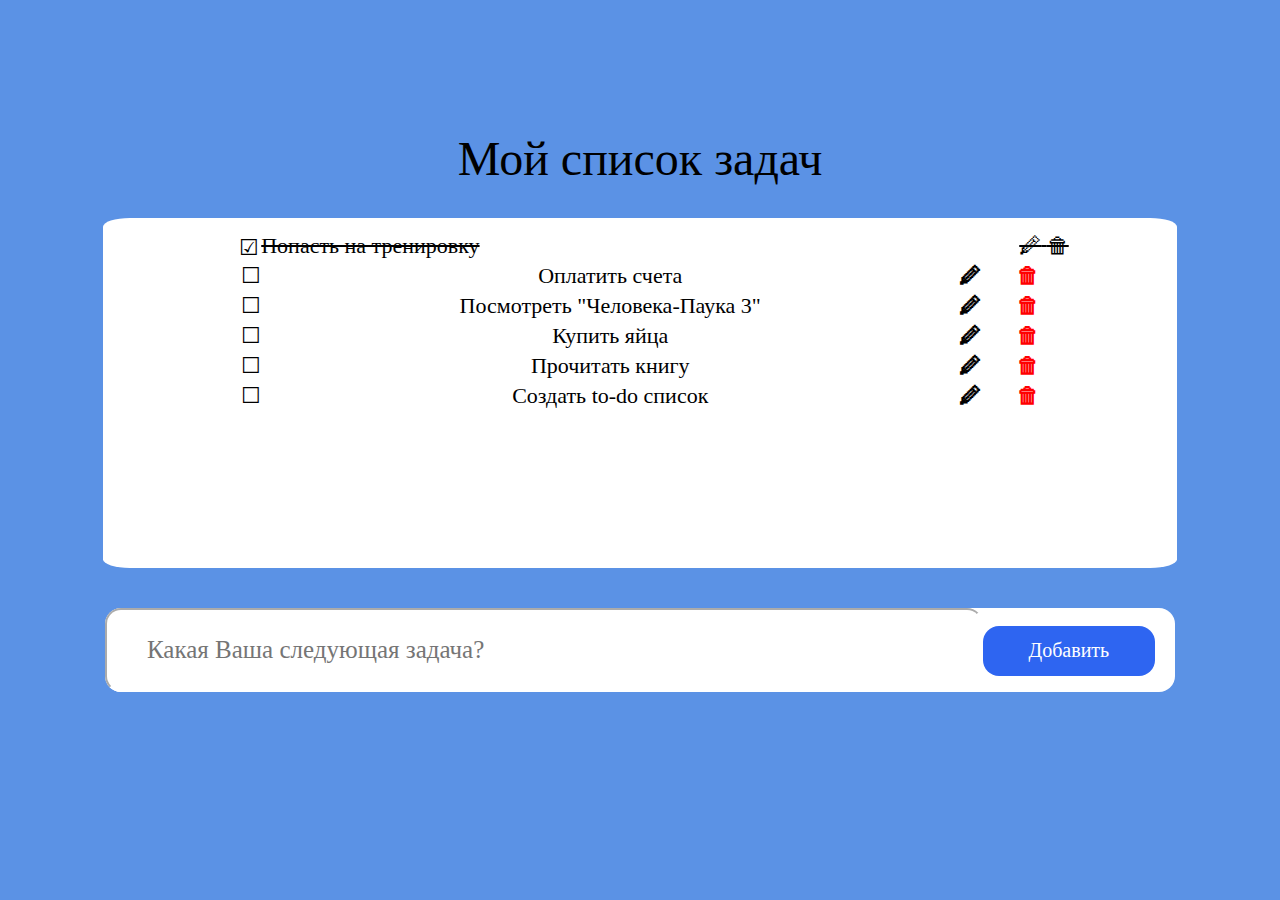
==== index.html @ 80275274 "Add files via upload" ====
<!DOCTYPE html>
<html lang="en">
<head>
    <meta charset="UTF-8">
    <meta http-equiv="X-UA-Compatible" content="IE=edge">
    <meta name="viewport" content="width=device-width, initial-scale=1.0">
    <title>To-Do List</title>
    <link rel="stylesheet" href="css/style.css">
</head>

<body>
    <header>
        <h1>
            Мой список задач 
        </h1>
    </header>
    <div class="container">
           <div class="list">
                <ul id="myUL">
                    <li class="checked">
                            <span class="title">Попасть на тренировку</span>
                         <div class="actions">
                            <span class="action action-edit">&#128393;</span>
                            <span class="action action-delete">&#128465;</span>
                         </div>
                    </li>                 
                    <li contenteditable="true">Оплатить счета   
                        <div class="wrapper_item">
                            <span class="edit">&#128393;</span>
                            <span class="delete">&#128465;</span>
                        </div>
                    </li> 
                    <li contenteditable="true">Посмотреть "Человека-Паука 3"
                        <div class="wrapper_item">
                            <span class="edit">&#128393;</span>
                            <span class="delete">&#128465;</span>
                        </div>
                    </li> 
                    <li contenteditable="true">Купить яйца
                        <div class="wrapper_item">
                            <span class="edit">&#128393;</span>
                            <span class="delete">&#128465;</span>
                        </div>
                    </li> 
                    <li contenteditable="true">Прочитать книгу
                        <div class="wrapper_item">
                            <span class="edit">&#128393;</span>
                            <span class="delete">&#128465;</span>
                        </div>
                    </li> 
                    <li contenteditable="true">Создать to-do список
                        <div class="wrapper_item">
                            <span class="edit">&#128393;</span>
                            <span class="delete">&#128465;</span>
                        </div>
                    </li> 
                </ul>
          </div>       
   </div>
      
    <wrapper>
        <input type="text" id="myInput" placeholder="Какая Ваша следующая задача?">
        <span onclick="newElement()" class="addBtn">Добавить</span>
    </wrapper>

    
    

    <script src="js/script.js"></script>

</body>

</html>
---- css/style.css ----
* {
    box-sizing: border-box;
  }
  
body {
    background-color: #5b92e5;
    padding: 25px 0 25px 0;
}

h1 {
    margin-top: 98px;
    font-family: 'Segoe Script';
    text-align: center;
    font-weight: 400;
    font-size: 48px;
    color: #000000;
}

.container  {
    width: 85%;
    min-height: 350px;
    margin: 0 auto;
    background-color: #ffffff;
    border-radius: 2.5%;
}
   
ul {
    width: 100%;
    display: flex;
    align-items: center;
    justify-content: center;
    flex-direction: column;
}

.action {
        cursor: pointer;
        user-select: none;
 }

ul li {
    width: 80%;
    display: flex;
    align-items: center;
    justify-content: space-between;
    position: relative;
    margin: 10px 10px 0 0;
    padding-top: 15px;
    font-family: 'Roboto';
    font-style: normal;
    font-weight: normal;
    font-size: 22px;
    line-height: 5px; 
    text-align: left;
    color: #000000;
    list-style-type: none; /* Убираем маркеры у списка */
    /* делаем элементы списка невыбираемыми */
    /*-webkit-user-select: none;
    -moz-user-select: none;
    -ms-user-select: none;
    user-select: none;*/
}

   li:before {
    content: "☐ "; /* Добавляем в качестве маркера символ */
    }


    /* При нажатии на кнопку, добавить цвет фона и вычеркнуть текст */
ul li.checked {
    /*background: #888; */
    color: #000000;
    text-decoration: line-through;
    padding-top: 15px;
    padding-left: 20px;
}

/* Добавить "checked" отметить при нажатии на кнопку */
ul li.checked::before {
    content: '☑';
    position: absolute;
    height: 1px;
    width: 11px;
    left: 3px;
    transform: translate(-50%, -50%);
}

/*Разрешает редактировать текст в блоке как угодно*/
ul li.contenteditable {
    border: solid; 
    border-width: 1px;
}

  /* Стиль кнопки "Изменить" */
.edit {
    display: inline;
    color: black;
    font-weight: bold;
    /* background-image: url(../img/pencil.png); */
    text-decoration: none;
    margin-right: 30px;
    margin-bottom: 5px;
}

  /* Стиль кнопки "Удалить" */
.delete {
    display: inline;
    color: red;
    font-weight: bold;
    margin-right: 30px;
    /* background-image: url(../img/trash.png); */
    
}

/* img {
    width: 17px;
    height: 17px;
    margin-right: 20px;
} */

wrapper {
    display: flex;
    flex-direction: row;
    justify-content: space-between;
    width: 1070px;
    height: 84px;
    margin: 0 auto;
    margin-top: 40px;
    background: #ffffff;
    border-radius: 16px;
}

Input {
    width: 100%;
    height: 80px;
    padding: 40px;
    font-family: 'Roboto';
    font-weight: 400;
    font-size: 25px;
    color: rgb(58, 57, 57);
    border-radius: 16px;
    border-color: #ffffff;
}

.addBtn {
    display: inline;
    margin: 18px 20px 20px 0;
    padding-top: 13px;
    width: 20%;
    height: 50px;
    background: #2E65F1;
    border-radius: 16px;
    font-family: 'Roboto';
    text-align: center;
    font-style: normal;
    font-weight: 400;
    font-size: 20px;
    color: #ffffff;
}
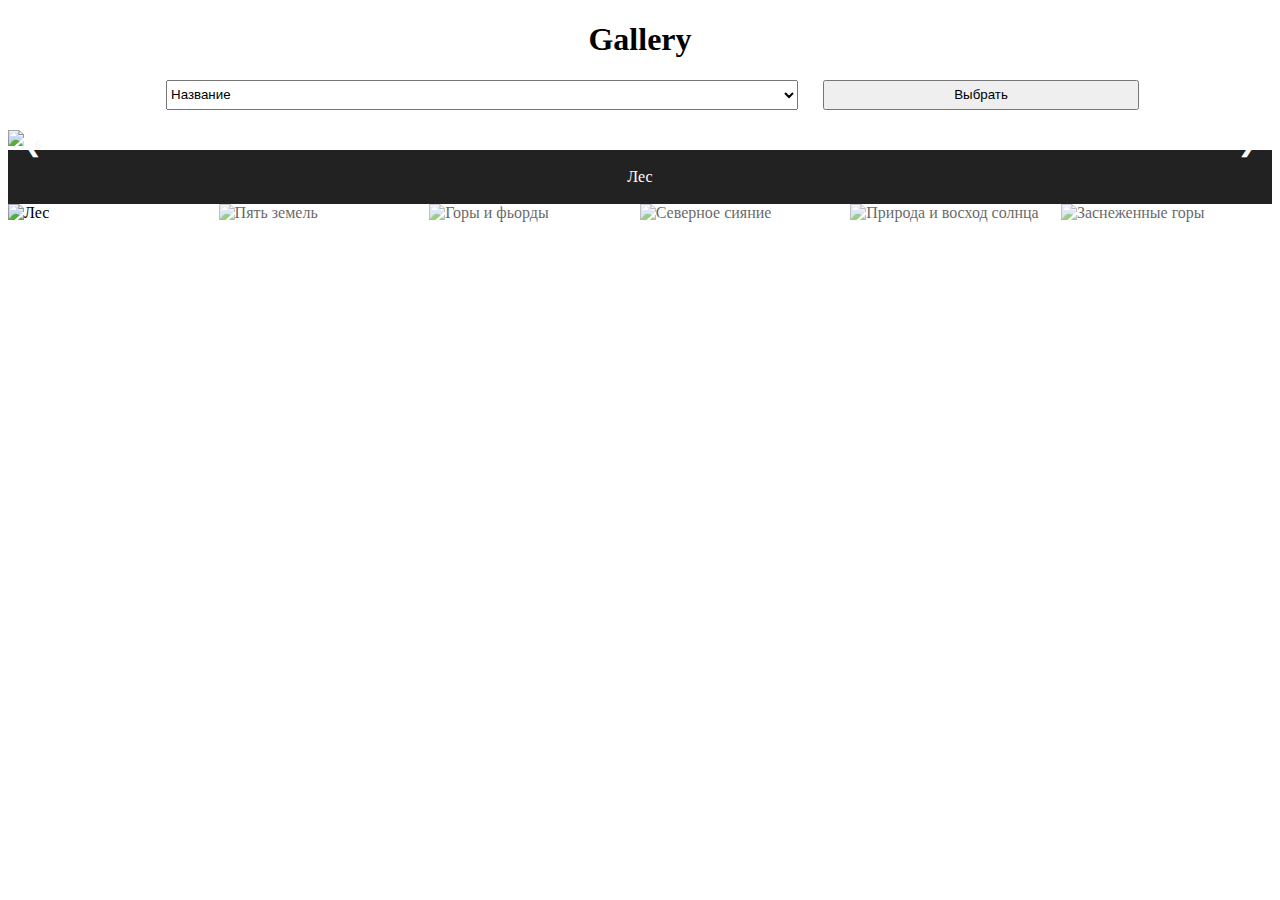
==== commit 4b3e277e: "Add files via upload" ====
--- a/index.html
+++ b/index.html
@@ -4,70 +4,104 @@
     <meta charset="UTF-8">
     <meta http-equiv="X-UA-Compatible" content="IE=edge">
     <meta name="viewport" content="width=device-width, initial-scale=1.0">
-    <title>To-Do List</title>
+    <title>Галерея</title>
+    <link rel="stylesheet" href="css/slick.css">
     <link rel="stylesheet" href="css/style.css">
 </head>
 
 <body>
     <header>
         <h1>
-            Мой список задач 
+            Gallery 
         </h1>
     </header>
-    <div class="container">
-           <div class="list">
-                <ul id="myUL">
-                    <li class="checked">
-                            <span class="title">Попасть на тренировку</span>
-                         <div class="actions">
-                            <span class="action action-edit">&#128393;</span>
-                            <span class="action action-delete">&#128465;</span>
-                         </div>
-                    </li>                 
-                    <li contenteditable="true">Оплатить счета   
-                        <div class="wrapper_item">
-                            <span class="edit">&#128393;</span>
-                            <span class="delete">&#128465;</span>
-                        </div>
-                    </li> 
-                    <li contenteditable="true">Посмотреть "Человека-Паука 3"
-                        <div class="wrapper_item">
-                            <span class="edit">&#128393;</span>
-                            <span class="delete">&#128465;</span>
-                        </div>
-                    </li> 
-                    <li contenteditable="true">Купить яйца
-                        <div class="wrapper_item">
-                            <span class="edit">&#128393;</span>
-                            <span class="delete">&#128465;</span>
-                        </div>
-                    </li> 
-                    <li contenteditable="true">Прочитать книгу
-                        <div class="wrapper_item">
-                            <span class="edit">&#128393;</span>
-                            <span class="delete">&#128465;</span>
-                        </div>
-                    </li> 
-                    <li contenteditable="true">Создать to-do список
-                        <div class="wrapper_item">
-                            <span class="edit">&#128393;</span>
-                            <span class="delete">&#128465;</span>
-                        </div>
-                    </li> 
-                </ul>
-          </div>       
-   </div>
-      
-    <wrapper>
-        <input type="text" id="myInput" placeholder="Какая Ваша следующая задача?">
-        <span onclick="newElement()" class="addBtn">Добавить</span>
-    </wrapper>
+    <main>
+      <nav>
+         <select class='sorting' name="select" size="1">
+             <option disabled>Сортировать по</option>
+             <option value="name">Название</option>
+             <option value="date">Дата добавления</option>
+         </select>
+            <button type="submit" onClick='' value="Отправить">Выбрать</button>
+      </nav>
+          <!-- <section class="carousel">
+            <div class="carousel_inner">
+              <div>your content</div>
+              <div>your content</div>
+              <div>your content</div>
+            </div>
+          </section> -->
+            <!-- Контейнер для галереи изображений -->
+            <section class="container">
 
+              <!-- Полноразмерные изображения с числовым текстом -->
+              <div class="mySlides">
+                <div class="numbertext">1 / 6</div>
+                  <img src="https://schoolsw3.com/howto/img_woods_wide.jpg" style="width:100%">
+              </div>
+
+              <div class="mySlides">
+                <div class="numbertext">2 / 6</div>
+                  <img src="https://schoolsw3.com/howto/img_5terre_wide.jpg" style="width:100%">
+              </div>
+
+              <div class="mySlides">
+                <div class="numbertext">3 / 6</div>
+                  <img src="https://schoolsw3.com/howto/img_mountains_wide.jpg" style="width:100%">
+              </div>
+
+              <div class="mySlides">
+                <div class="numbertext">4 / 6</div>
+                  <img src="https://schoolsw3.com/howto/img_lights_wide.jpg" style="width:100%">
+              </div>
+
+              <div class="mySlides">
+                <div class="numbertext">5 / 6</div>
+                  <img src="https://schoolsw3.com/howto/img_nature_wide.jpg" style="width:100%">
+              </div>
+
+              <div class="mySlides">
+                <div class="numbertext">6 / 6</div>
+                  <img src="https://schoolsw3.com/howto/img_snow_wide.jpg" style="width:100%">
+              </div>
+
+              <!-- Вперед и назад кнопки -->
+              <a class="prev" onclick="plusSlides(-1)">&#10094;</a>
+              <a class="next" onclick="plusSlides(1)">&#10095;</a>
+
+              <!-- Текст изображения -->
+              <div class="caption-container">
+                <p id="caption"></p>
+              </div>
+
+              <!-- Миниатюры -->
+              <div class="row">
+                <div class="column">
+                  <img class="demo cursor" src="https://schoolsw3.com/howto/img_woods_wide.jpg" style="width:100%" onclick="currentSlide(1)" alt="Лес">
+                </div>
+                <div class="column">
+                  <img class="demo cursor" src="https://schoolsw3.com/howto/img_5terre_wide.jpg" style="width:100%" onclick="currentSlide(2)" alt="Пять земель">
+                </div>
+                <div class="column">
+                  <img class="demo cursor" src="https://schoolsw3.com/howto/img_mountains_wide.jpg" style="width:100%" onclick="currentSlide(3)" alt="Горы и фьорды">
+                </div>
+                <div class="column">
+                  <img class="demo cursor" src="https://schoolsw3.com/howto/img_lights_wide.jpg" style="width:100%" onclick="currentSlide(4)" alt="Северное сияние">
+                </div>
+                <div class="column">
+                  <img class="demo cursor" src="https://schoolsw3.com/howto/img_nature_wide.jpg" style="width:100%" onclick="currentSlide(5)" alt="Природа и восход солнца">
+                </div>
+                <div class="column">
+                  <img class="demo cursor" src="https://schoolsw3.com/howto/img_snow_wide.jpg" style="width:100%" onclick="currentSlide(6)" alt="Заснеженные горы">
+                </div>
+              </div>
+            </section>  
+      </main>
     
-    
-
-    <script src="js/script.js"></script>
-
+      <!-- <script type="text/javascript" src="//code.jquery.com/jquery-1.11.0.min.js"></script>
+      <script type="text/javascript" src="//code.jquery.com/jquery-migrate-1.2.1.min.js"></script>
+      <script src="js/slick.min.js"></script> -->
+      <script src="js/script.js"></script>
 </body>
 
 </html>--- a/css/style.css
+++ b/css/style.css
@@ -1,158 +1,120 @@
 * {
-    box-sizing: border-box;
-  }
-  
-body {
-    background-color: #5b92e5;
-    padding: 25px 0 25px 0;
+  box-sizing: border-box;
+}
+h1 {
+  color: black;
+  text-align: center;
+  font: normal 'Verdana', sans-serif;
 }
 
-h1 {
-    margin-top: 98px;
-    font-family: 'Segoe Script';
-    text-align: center;
-    font-weight: 400;
-    font-size: 48px;
-    color: #000000;
+nav {
+  display: flex;
+  justify-content: center;
 }
 
-.container  {
-    width: 85%;
-    min-height: 350px;
-    margin: 0 auto;
-    background-color: #ffffff;
-    border-radius: 2.5%;
-}
-   
-ul {
-    width: 100%;
-    display: flex;
-    align-items: center;
-    justify-content: center;
-    flex-direction: column;
+select {
+  width: 50%;
+  height: 30px;
+  margin: 0 25px 0 25px;
+  color: ffffff;
+  cursor: pointer;
+  margin-bottom: 20px;
 }
 
-.action {
-        cursor: pointer;
-        user-select: none;
- }
-
-ul li {
-    width: 80%;
-    display: flex;
-    align-items: center;
-    justify-content: space-between;
-    position: relative;
-    margin: 10px 10px 0 0;
-    padding-top: 15px;
-    font-family: 'Roboto';
-    font-style: normal;
-    font-weight: normal;
-    font-size: 22px;
-    line-height: 5px; 
-    text-align: left;
-    color: #000000;
-    list-style-type: none; /* Убираем маркеры у списка */
-    /* делаем элементы списка невыбираемыми */
-    /*-webkit-user-select: none;
-    -moz-user-select: none;
-    -ms-user-select: none;
-    user-select: none;*/
+nav button {
+  width: 25%;
+  height: 30px;
+  cursor: pointer;
 }
 
-   li:before {
-    content: "☐ "; /* Добавляем в качестве маркера символ */
-    }
-
-
-    /* При нажатии на кнопку, добавить цвет фона и вычеркнуть текст */
-ul li.checked {
-    /*background: #888; */
-    color: #000000;
-    text-decoration: line-through;
-    padding-top: 15px;
-    padding-left: 20px;
+nav button:hover {
+  background-color: rgba(19, 56, 190, 0.8);
+  color: #ffffff;
 }
 
-/* Добавить "checked" отметить при нажатии на кнопку */
-ul li.checked::before {
-    content: '☑';
-    position: absolute;
-    height: 1px;
-    width: 11px;
-    left: 3px;
-    transform: translate(-50%, -50%);
+/* .carousel {
+  padding: 81px 0;
+} */
+
+/* Расположите контейнер изображения (необходимо расположить стрелки влево и вправо) */
+.container {
+  position: relative;
 }
 
-/*Разрешает редактировать текст в блоке как угодно*/
-ul li.contenteditable {
-    border: solid; 
-    border-width: 1px;
+/* Скрыть изображения по умолчанию */
+.mySlides {
+  display: none;
 }
 
-  /* Стиль кнопки "Изменить" */
-.edit {
-    display: inline;
-    color: black;
-    font-weight: bold;
-    /* background-image: url(../img/pencil.png); */
-    text-decoration: none;
-    margin-right: 30px;
-    margin-bottom: 5px;
+/* Добавить указатель при наведении на миниатюры изображений */
+.cursor {
+  cursor: pointer;
 }
 
-  /* Стиль кнопки "Удалить" */
-.delete {
-    display: inline;
-    color: red;
-    font-weight: bold;
-    margin-right: 30px;
-    /* background-image: url(../img/trash.png); */
-    
+/* Вперед и предыдущие кнопки */
+.prev,
+.next {
+  cursor: pointer;
+  position: absolute;
+  top: 40%;
+  width: auto;
+  padding: 16px;
+  margin-top: -50px;
+  color: white;
+  font-weight: bold;
+  font-size: 20px;
+  border-radius: 0 3px 3px 0;
+  user-select: none;
+  -webkit-user-select: none;
 }
 
-/* img {
-    width: 17px;
-    height: 17px;
-    margin-right: 20px;
-} */
-
-wrapper {
-    display: flex;
-    flex-direction: row;
-    justify-content: space-between;
-    width: 1070px;
-    height: 84px;
-    margin: 0 auto;
-    margin-top: 40px;
-    background: #ffffff;
-    border-radius: 16px;
+/* Позиция "next кнопка" на право */
+.next {
+  right: 0;
+  border-radius: 3px 0 0 3px;
 }
 
-Input {
-    width: 100%;
-    height: 80px;
-    padding: 40px;
-    font-family: 'Roboto';
-    font-weight: 400;
-    font-size: 25px;
-    color: rgb(58, 57, 57);
-    border-radius: 16px;
-    border-color: #ffffff;
+/* При наведении курсора добавьте черный цвет фона с небольшим количеством прозрачного */
+.prev:hover,
+.next:hover {
+  background-color: rgba(0, 0, 0, 0.8);
 }
 
-.addBtn {
-    display: inline;
-    margin: 18px 20px 20px 0;
-    padding-top: 13px;
-    width: 20%;
-    height: 50px;
-    background: #2E65F1;
-    border-radius: 16px;
-    font-family: 'Roboto';
-    text-align: center;
-    font-style: normal;
-    font-weight: 400;
-    font-size: 20px;
-    color: #ffffff;
+/* Номера текст (1/3 и т.д.) */
+.numbertext {
+  color: #f2f2f2;
+  font-size: 12px;
+  padding: 8px 12px;
+  position: absolute;
+  top: 0;
+}
+
+/* Контейнер для текста изображения */
+.caption-container {
+  text-align: center;
+  background-color: #222;
+  padding: 2px 16px;
+  color: white;
+}
+
+.row:after {
+  content: "";
+  display: table;
+  clear: both;
+}
+
+/* Шесть колонн бок о бок */
+.column {
+  float: left;
+  width: 16.66%;
+}
+
+/* Добавить эффект прозрачности для миниатюрных изображений */
+.demo {
+  opacity: 0.6;
+}
+
+.active,
+.demo:hover {
+  opacity: 1;
 }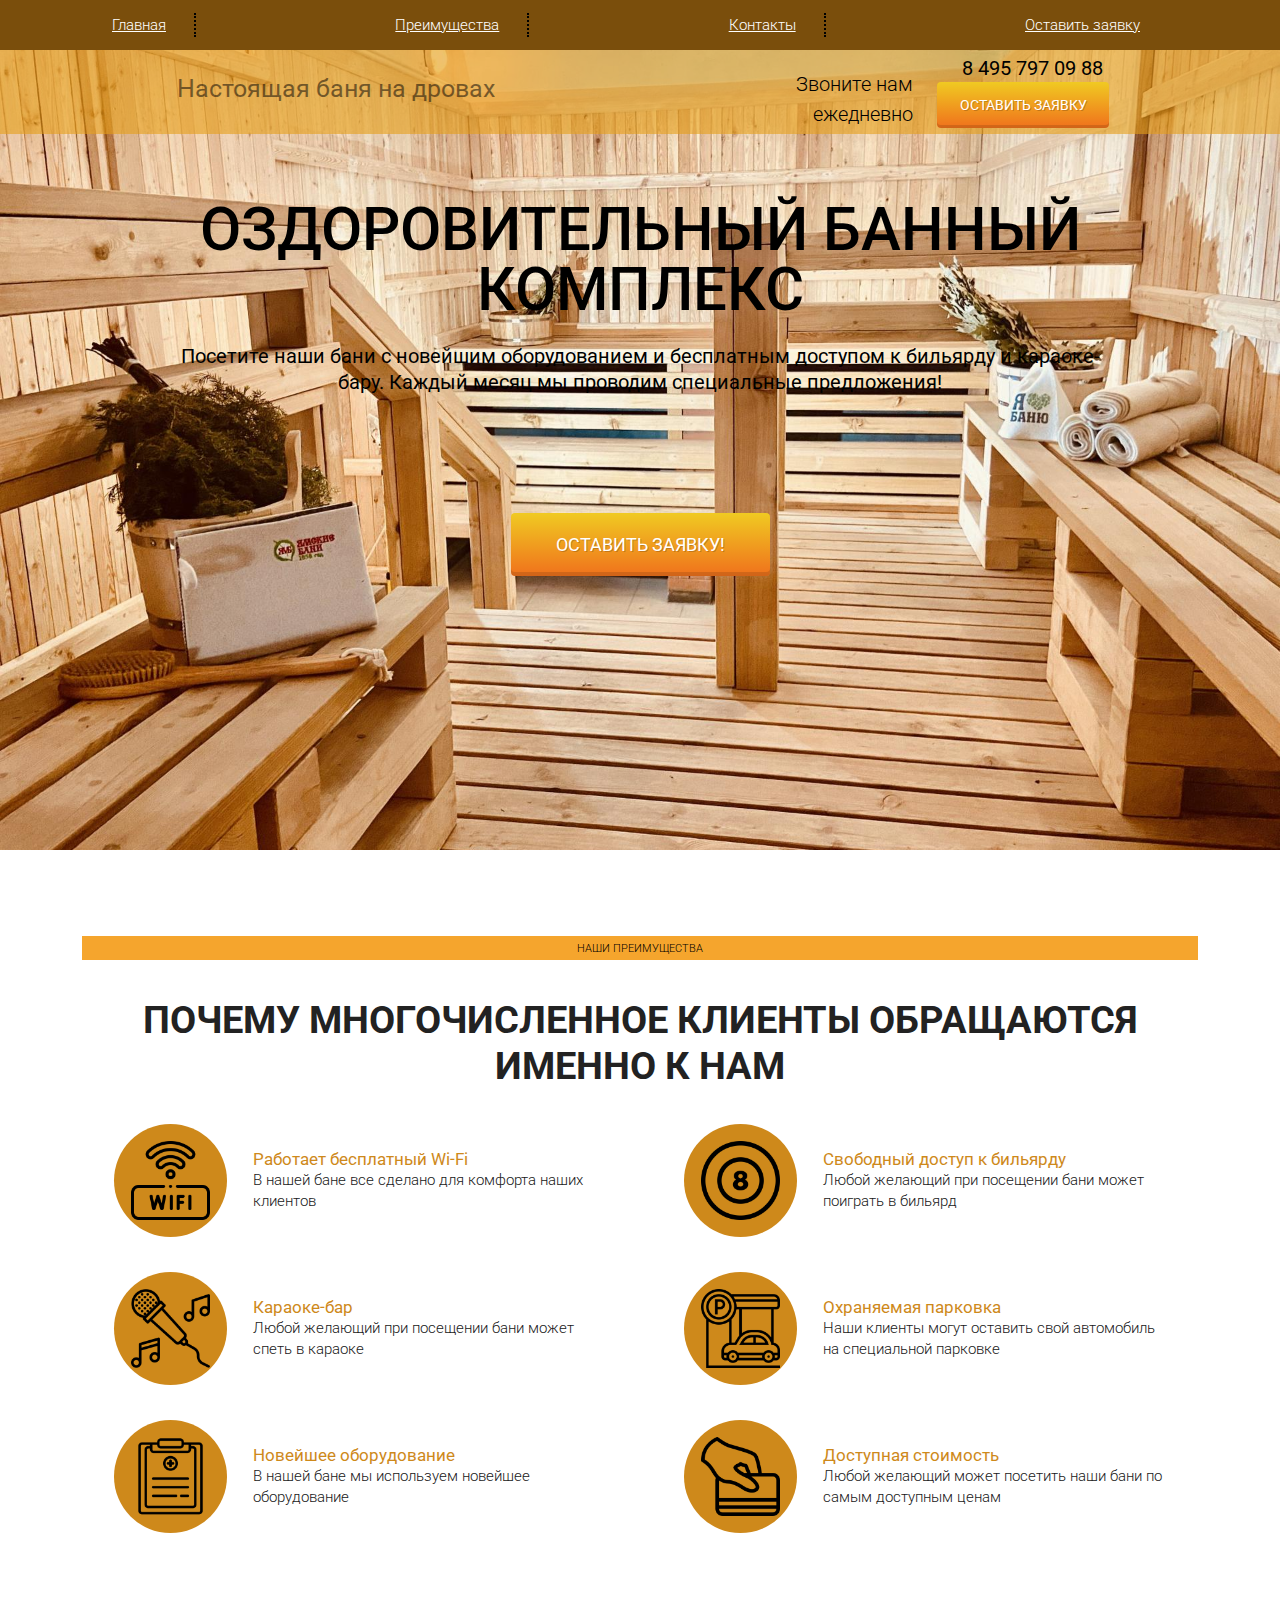
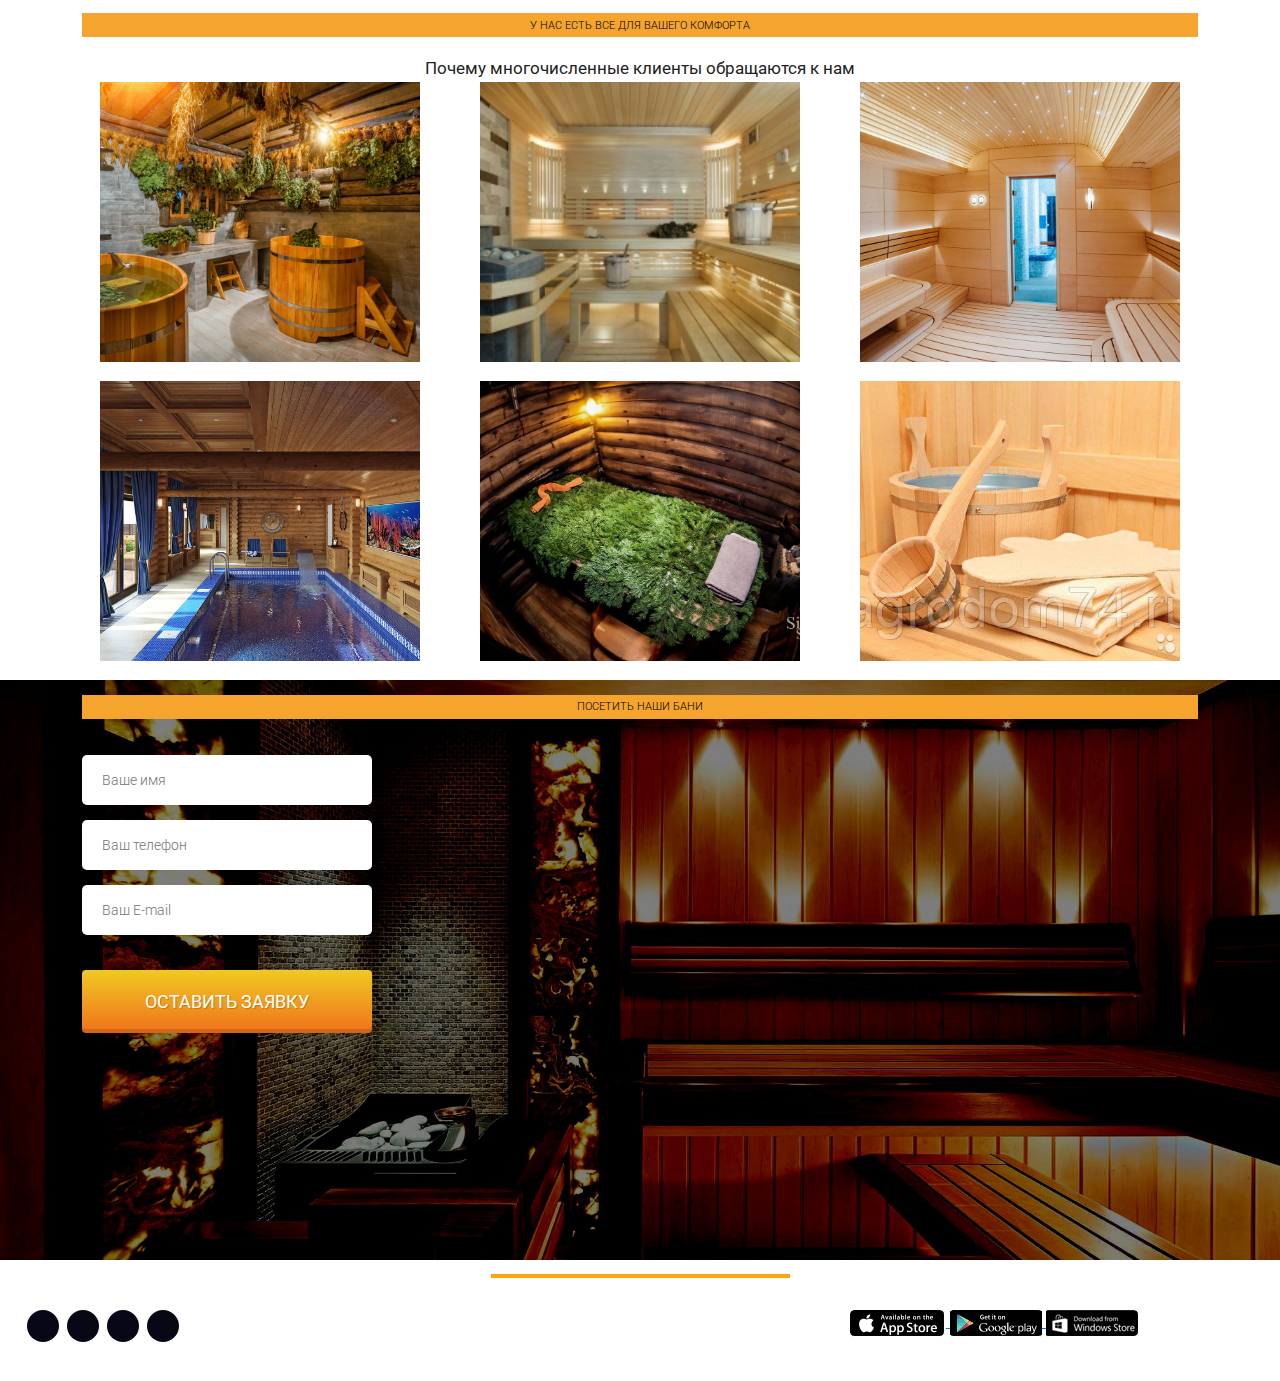
==== commit be25e6e4: "Add files via upload" ====
--- a/index.html
+++ b/index.html
@@ -4,104 +4,293 @@
     <meta charset="UTF-8">
     <meta http-equiv="X-UA-Compatible" content="IE=edge">
     <meta name="viewport" content="width=device-width, initial-scale=1.0">
-    <title>Галерея</title>
-    <link rel="stylesheet" href="css/slick.css">
-    <link rel="stylesheet" href="css/style.css">
+    <title>Uber</title>
+    <link rel="icon" href="img/favicon.ico" type="image/x-icon">
+    <link href="https://fonts.googleapis.com/css2?family=Roboto:wght@300;500;900&display=swap" rel="stylesheet">
+    <link rel="stylesheet" href="css/bootstrap-reboot.css">
+    <link rel="stylesheet" href="css/bootstrap-grid.min.css">
+    <link rel="stylesheet" href="https://use.fontawesome.com/releases/v5.8.2/css/all.css" integrity="sha384-oS3vJWv+0UjzBfQzYUhtDYW+Pj2yciDJxpsK1OYPAYjqT085Qq/1cq5FLXAZQ7Ay" crossorigin="anonymous">
+    <link rel="stylesheet" href="css/fonts.css">
+    <link rel="stylesheet" href="css/style.min.css">
 </head>
-
 <body>
-    <header>
-        <h1>
-            Gallery 
-        </h1>
-    </header>
-    <main>
-      <nav>
-         <select class='sorting' name="select" size="1">
-             <option disabled>Сортировать по</option>
-             <option value="name">Название</option>
-             <option value="date">Дата добавления</option>
-         </select>
-            <button type="submit" onClick='' value="Отправить">Выбрать</button>
-      </nav>
-          <!-- <section class="carousel">
-            <div class="carousel_inner">
-              <div>your content</div>
-              <div>your content</div>
-              <div>your content</div>
-            </div>
-          </section> -->
-            <!-- Контейнер для галереи изображений -->
-            <section class="container">
-
-              <!-- Полноразмерные изображения с числовым текстом -->
-              <div class="mySlides">
-                <div class="numbertext">1 / 6</div>
-                  <img src="https://schoolsw3.com/howto/img_woods_wide.jpg" style="width:100%">
-              </div>
-
-              <div class="mySlides">
-                <div class="numbertext">2 / 6</div>
-                  <img src="https://schoolsw3.com/howto/img_5terre_wide.jpg" style="width:100%">
-              </div>
-
-              <div class="mySlides">
-                <div class="numbertext">3 / 6</div>
-                  <img src="https://schoolsw3.com/howto/img_mountains_wide.jpg" style="width:100%">
-              </div>
-
-              <div class="mySlides">
-                <div class="numbertext">4 / 6</div>
-                  <img src="https://schoolsw3.com/howto/img_lights_wide.jpg" style="width:100%">
-              </div>
-
-              <div class="mySlides">
-                <div class="numbertext">5 / 6</div>
-                  <img src="https://schoolsw3.com/howto/img_nature_wide.jpg" style="width:100%">
-              </div>
-
-              <div class="mySlides">
-                <div class="numbertext">6 / 6</div>
-                  <img src="https://schoolsw3.com/howto/img_snow_wide.jpg" style="width:100%">
-              </div>
-
-              <!-- Вперед и назад кнопки -->
-              <a class="prev" onclick="plusSlides(-1)">&#10094;</a>
-              <a class="next" onclick="plusSlides(1)">&#10095;</a>
-
-              <!-- Текст изображения -->
-              <div class="caption-container">
-                <p id="caption"></p>
-              </div>
-
-              <!-- Миниатюры -->
-              <div class="row">
-                <div class="column">
-                  <img class="demo cursor" src="https://schoolsw3.com/howto/img_woods_wide.jpg" style="width:100%" onclick="currentSlide(1)" alt="Лес">
-                </div>
-                <div class="column">
-                  <img class="demo cursor" src="https://schoolsw3.com/howto/img_5terre_wide.jpg" style="width:100%" onclick="currentSlide(2)" alt="Пять земель">
-                </div>
-                <div class="column">
-                  <img class="demo cursor" src="https://schoolsw3.com/howto/img_mountains_wide.jpg" style="width:100%" onclick="currentSlide(3)" alt="Горы и фьорды">
-                </div>
-                <div class="column">
-                  <img class="demo cursor" src="https://schoolsw3.com/howto/img_lights_wide.jpg" style="width:100%" onclick="currentSlide(4)" alt="Северное сияние">
-                </div>
-                <div class="column">
-                  <img class="demo cursor" src="https://schoolsw3.com/howto/img_nature_wide.jpg" style="width:100%" onclick="currentSlide(5)" alt="Природа и восход солнца">
-                </div>
-                <div class="column">
-                  <img class="demo cursor" src="https://schoolsw3.com/howto/img_snow_wide.jpg" style="width:100%" onclick="currentSlide(6)" alt="Заснеженные горы">
-                </div>
-              </div>
-            </section>  
-      </main>
-    
-      <!-- <script type="text/javascript" src="//code.jquery.com/jquery-1.11.0.min.js"></script>
-      <script type="text/javascript" src="//code.jquery.com/jquery-migrate-1.2.1.min.js"></script>
-      <script src="js/slick.min.js"></script> -->
-      <script src="js/script.js"></script>
+   <header>
+        <nav>
+            <div class="container">
+                <ul class="menu">
+                    <li class="menu_item"><a href="#promo" class="menu_link">Главная</a></li>
+                    <li class="menu_item"><a href="#reasons" class="menu_link">Преимущества</a></li>
+                    <li class="menu_item"><a href="#contacts" class="menu_link">Контакты</a></li>
+                    <li class="menu_item"><a href="#form" class="menu_link">Оставить заявку</a></li>
+                </ul>
+            </div>
+            <div class="hamburger">
+                <span></span>
+                <span></span>
+                <span></span>
+            </div>
+        </nav>
+        <div class="subheader">
+            <div class="container">
+                <div class="row">
+                    <div class="col-6 col-md-4 offset-md-1">
+                        <!-- offset-md-1 - колонка с отступом в 1 колонку -->
+                        <!-- <a href="#" class="subheader_logo"><img src="logo/logo.png" alt=""></a> -->
+                        <div class="subheader_official">Настоящая баня на дровах</div>
+                    </div>
+
+                    <div class="xs-hidden col-md-3 offset-md-1 col-xl-2 offset-xl-2">
+                        <div class="subheader_call">Звоните нам ежедневно</div>
+                        <a href="tel:+74957970988" class="xs-visible subheader_phone">8 495 797 09 88</a>
+                    </div>
+
+                    <div class="col-6 col-md-3 col-lg-2">
+                        <a href="tel:+74957970988" class="subheader_phone">8 495 797 09 88</a>
+                        <button data-modal="consultation" class="subheader_btn">оставить заявку</button>
+                    </div>
+                </div>
+            </div>
+        </div>
+   </header> 
+
+<section class="promo" id='promo'>
+    <div class="container">
+        <div class="row">
+        <!-- <div class="row"> нужно уместить все в 10 колонок -->
+            <div class="col-md-12 offset-md-0 col-lg-10 offset-lg-1">
+                <h1 class="promo_header">Оздоровительный банный комплекс</h1>
+                <!-- <h2 class="promo_subheader">Только у нас вы поймете истинный смысл слов "заново родиться"</h2>     -->
+                <div class="promo_descr">Посетите наши бани с новейшим оборудованием и бесплатным доступом к бильярду и караоке-бару. Каждый месяц мы проводим специальные предложения!
+                </div>
+                <button data-modal="consultation" class="promo_btn">ОСТАВИТЬ ЗАЯВКУ!</button>
+            </div>
+        </div>
+    </div>
+</section>
+
+<section class="reasons" id='reasons'>
+    <div class="container">
+        <div class="label"> Наши преимущества</div>
+        <h2 class="title">Почему многочисленное клиенты обращаются именно к нам</h2>
+        <div class="row">
+            <div class="col-md-6">
+                <div class="reasons_block">
+                    <div class="reasons_round">
+                        <img src="icons/wifi.png" width="70%" alt="reason">
+                    </div>
+                    <div class="reasons_descr">
+                        <div class="reasons_subtitle">Работает бесплатный Wi-Fi</div>
+                        <div class="reasons_text">
+                            В нашей бане все сделано для комфорта наших клиентов
+                        </div>
+                    </div>
+                </div>
+            </div>
+            <div class="col-md-6">
+                <div class="reasons_block">
+                    <div class="reasons_round">
+                        <img src="icons/billiard.png" width="70%" alt="reason">
+                    </div>
+                    <div class="reasons_descr">
+                        <div class="reasons_subtitle">Свободный доступ к бильярду</div>
+                        <div class="reasons_text">
+                            Любой желающий при посещении бани может поиграть в бильярд
+                        </div>
+                    </div>
+                </div>
+            </div>
+            <div class="col-md-6">
+                <div class="reasons_block">
+                    <div class="reasons_round">
+                        <img src="icons/karaoke.png" width="70%" alt="reason">
+                    </div>
+                    <div class="reasons_descr">
+                        <div class="reasons_subtitle">Караоке-бар</div>
+                        <div class="reasons_text">
+                            Любой желающий при посещении бани может спеть в караоке
+                        </div>
+                    </div>
+                </div>
+            </div>
+            <div class="col-md-6">
+                <div class="reasons_block">
+                    <div class="reasons_round">
+                        <img src="icons/carpark.png" width="70%" alt="reason">
+                    </div>
+                    <div class="reasons_descr">
+                        <div class="reasons_subtitle">Охраняемая парковка</div>
+                        <div class="reasons_text">
+                            Наши клиенты могут оставить свой автомобиль на специальной парковке
+                        </div>
+                    </div>
+                </div>
+            </div>
+            <div class="col-md-6">
+                <div class="reasons_block">
+                    <div class="reasons_round">
+                        <img src="icons/equipment.png" width="70%" alt="reason">
+                    </div>
+                    <div class="reasons_descr">
+                        <div class="reasons_subtitle">Новейшее оборудование</div>
+                        <div class="reasons_text">
+                            В нашей бане мы используем новейшее оборудование
+                        </div>
+                    </div>
+                </div>
+            </div>
+            <div class="col-md-6">
+                <div class="reasons_block">
+                    <div class="reasons_round">
+                        <img src="icons/payment.png" width="70%" alt="reason">
+                    </div>
+                    <div class="reasons_descr">
+                        <div class="reasons_subtitle">Доступная стоимость</div>
+                        <div class="reasons_text">
+                            Любой желающий может посетить наши бани по самым доступным ценам 
+                        </div>
+                    </div>
+                </div>
+            </div>
+           
+        </div>
+    </div>
+</section>
+
+<section class="slaider">
+    <div class="container">
+        <div class="label">У нас есть все для вашего комфорта</div>
+        <!-- <div class="title">мобильное приложение убер</div> -->
+        <div class="subtitle">Почему многочисленные клиенты обращаются к нам</div>
+       
+        <div class="row">
+            <div class="col-md-4">
+                <div class="slaider_item slaider_item_1">
+                    <div class="slaider_item_subtitle">
+                        <!-- <img src="img/reasons_1.png" width="75%" height="75%" alt="reason"> -->
+                    </div>
+                </div>
+            </div>
+            <div class="col-md-4">
+                <div class="slaider_item slaider_item_2">
+                    <div class="slaider_item_subtitle">
+                        <!-- <img src="img/reasons_2.png" width="75%" height="75%" alt="reason"> -->
+                    </div>
+                </div>
+            </div>
+            <div class="col-md-4">
+                <div class="slaider_item slaider_item_3">
+                    <div class="slaider_item_subtitle">
+                        <!-- <img src="img/reasons_3.png" width="75%" height="75%" alt="reason"> -->
+                    </div>
+                </div>
+            </div>
+            <div class="col-md-4">
+                <div class="slaider_item slaider_item_4">
+                    <div class="slaider_item_subtitle">
+                        <!-- <img src="img/reasons_4.png" width="75%" height="75%" alt="reason"> -->
+                    </div>
+
+                </div>
+            </div>
+            <div class="col-md-4">
+                <div class="slaider_item slaider_item_5">
+                    <div class="slaider_item_subtitle">
+                        <!-- <img src="img/reasons_5.png" width="75%" height="75%" alt="reason"> -->
+                    </div>
+
+                </div>
+            </div>
+            <div class="col-md-4">
+                <div class="slaider_item slaider_item_6">
+                    <div class="slaider_item_subtitle">
+                        <!-- <img src="img/reasons_6.png" width="75%" height="75%" alt="reason"> -->
+                    </div>
+
+                </div>
+            </div>
+        </div>
+    </div>
+</section>
+
+
+<section class="consultation" id='form'>
+    <div class="container">
+        <h2 class="label">Посетить наши бани</h2>
+            <!-- <h2 class="label label_white">Оставьте заявку</h2> -->
+            <!-- <div class="form"></div> -->
+                <form class="feed-form" action="#">
+                    <input name="name" required placeholder="Ваше имя" type="text">
+                    <input name="phone" required placeholder="Ваш телефон" type="number">
+                    <input name="email" required placeholder="Ваш E-mail" type="email">
+                
+                    <!-- <input value="Оставить заявку" type="submit"> -->
+                    <!-- У типа Button нет placeholder -->
+                    
+                    <button data-modal="thanks"  class="button button_submit">Оставить заявку</button>
+                    <!-- Внутри формы button берет на себя функцию input -->
+                    <!-- <input type="reset"> -->
+                </form>
+            </div>
+    </div>
+</section>
+
+<footer>
+    <div class="footer_divider" id="contacts"></div>
+    <div class="footer_wrapper">
+        <!-- Если не оборачивать каждый блок в обертку - получится криво -->
+        <div>
+            <div class="footer_social">
+                <a href="#" class="footer_social_item">
+                    <i class="fab fa-facebook-f"></i>
+                </a>
+                <a href="#" class="footer_social_item">
+                    <i class="fab fa-twitter"></i>
+                </a>
+                <a href="#" class="footer_social_item">
+                    <i class="fab fa-linkedin"></i>
+                </a>
+                <a href="#" class="footer_social_item">
+                    <i class="fab fa-instagram"></i>
+                </a>
+            </div>
+        </div>
+        <div>
+            <div class="footer_icons">
+                <a href="#">
+                    <img src="icons/Icon_App_Store.png" alt="App Store">
+                </a>
+                <a href="#">
+                    <img src="icons/Icon_Google_Play.png" alt="Google play">
+                </a>
+                <a href="#">
+                    <img src="icons/Icon_Windows_Store.png" alt="Windows store">
+                </a>
+            </div>
+        </div>
+    </div>
+</footer>
+
+    <div class="overlay">
+        <div class="modal" id="consultation">
+            <div class="modal_close">&times;</div>
+            <div class="modal_subtitle">Посетите наши бани</div>
+            <form class="feed-form feed-form_mt25" action="#">
+                <input name="name" required placeholder="Ваше имя" type="text">
+                <input name="phone" required placeholder="Ваш телефон" type="number">
+                <input name="email" required placeholder="Ваш E-mail" type="email">
+                <button class="button button_submit">Оставить заявку</button>
+            </form>
+            <div class="modal_descr">Нажимая на кнопку, вы принимаете Соглашение об обработке персональных данных</div>
+        </div>
+
+        <div class="modal modal_mini" id="thanks">
+            <div class="modal_close">&times;</div>
+            <div class="modal_subtitle">Спасибо за вашу заявку</div>
+            <div class="modal_descr">Наш менеджер свяжется с вами в ближайшее время!</div>
+        </div>
+    </div>
+
+    <script src="//ajax.googleapis.com/ajax/libs/jquery/1.9.1/jquery.min.js"></script>
+    <script src="js/script.js"></script>
 </body>
-
 </html>--- a/css/fonts.css
+++ b/css/fonts.css
@@ -0,0 +1,57 @@
+@font-face {
+  font-family: 'icomoon';
+  src:  url('../fonts/icomoon.eot?ht5j54');
+  src:  url('../fonts/icomoon.eot?ht5j54#iefix') format('embedded-opentype'),
+    url('../fonts/icomoon.ttf?ht5j54') format('truetype'),
+    url('../fonts/icomoon.woff?ht5j54') format('woff'),
+    url('../fonts/icomoon.svg?ht5j54#icomoon') format('svg');
+  font-weight: normal;
+  font-style: normal;
+  font-display: block;
+}
+
+[class^="icon-"], [class*=" icon-"] {
+  /* use !important to prevent issues with browser extensions that change fonts */
+  font-family: 'icomoon' !important;
+  speak: never;
+  font-style: normal;
+  font-weight: normal;
+  font-variant: normal;
+  text-transform: none;
+  line-height: 1;
+
+  /* Better Font Rendering =========== */
+  -webkit-font-smoothing: antialiased;
+  -moz-osx-font-smoothing: grayscale;
+}
+
+.icon-home:before {
+  content: "\e900";
+}
+.icon-newspaper:before {
+  content: "\e904";
+}
+.icon-pencil:before {
+  content: "\e905";
+}
+.icon-camera:before {
+  content: "\e90f";
+}
+.icon-connection:before {
+  content: "\e91b";
+}
+.icon-podcast:before {
+  content: "\e91c";
+}
+.icon-barcode:before {
+  content: "\e937";
+}
+.icon-phone-hang-up:before {
+  content: "\e943";
+}
+.icon-history:before {
+  content: "\e94d";
+}
+.icon-clock2:before {
+  content: "\e94f";
+}
--- a/css/style.min.css
+++ b/css/style.min.css
@@ -0,0 +1,2 @@
+*{font-family:'Roboto', sans-serif}header{position:relative;height:50px}nav{position:fixed;width:100%;height:50px;background-color:#7a4e0c;z-index:2}.hamburger{display:none}.menu{display:-webkit-box;display:-ms-flexbox;display:flex;-webkit-box-pack:justify;-ms-flex-pack:justify;justify-content:space-between;padding:13px 30px;margin:0;list-style-type:none}.menu_link{color:#ffffff;font-size:15px;font-weight:300}.menu_item{border-right:2px dotted black;padding-right:28px}.menu_item:last-child{border-right:none}.subheader{position:absolute;top:50px;width:100%;height:84px;background-color:rgba(230,158,24,0.6)}.subheader_logo{display:inline;max-width:100%;margin-top:14px}.subheader_official{margin-top:20px;opacity:0.5;color:#000000;font-size:25px;font-weight:400}.subheader_call{color:#000000;font-size:20px;font-weight:300;margin-top:19px;text-align:right}.subheader_phone{display:block;margin-top:12px;color:#000000;font-size:20px;font-weight:400;text-transform:uppercase;text-align:right;line-height:12px;text-decoration:none}.subheader_btn{margin-top:8px;width:172px;height:46px;-webkit-box-shadow:inset 0 -3px 0 rgba(0,0,0,0.12);box-shadow:inset 0 -3px 0 rgba(0,0,0,0.12);border:none;border-radius:4px;background-image:-webkit-gradient(linear, left bottom, left top, from(#f0711c), to(#f0ca22));background-image:linear-gradient(to top, #f0711c 0%, #f0ca22 100%);text-shadow:1px 1px 0 rgba(0,0,0,0.21);color:#ffffff;font-size:14px;font-weight:400;text-transform:uppercase}.subheader_btn:hover{background-image:none;background-color:#e0600b}.promo{min-height:800px;background:url("../img/main_2.jpg") center center/cover no-repeat;padding:150px 0 135px 0}.promo_header{color:#000000;font-weight:500;text-transform:uppercase;font-size:60px;line-height:60px;margin:0;text-align:center}.promo_subheader{color:#000000;font-weight:700;text-transform:uppercase;font-size:36px;line-height:40px;margin:0;margin-top:22px;text-align:center}.promo_descr{color:#000000;font-size:20px;font-weight:400;line-height:26px;text-align:center;margin-top:23px}.promo_btn{display:block;margin:118px auto 0 auto;width:259px;height:63px;-webkit-box-shadow:inset 0 -4px 0 rgba(0,0,0,0.12);box-shadow:inset 0 -4px 0 rgba(0,0,0,0.12);border:none;border-radius:4px;background-image:-webkit-gradient(linear, left bottom, left top, from(#f0711c), to(#f0ca22));background-image:linear-gradient(to top, #f0711c 0%, #f0ca22 100%);text-shadow:1px 1px 0 rgba(0,0,0,0.21);color:#ffffff;font-size:18px;font-weight:400;text-transform:uppercase}.promo_btn:hover{background-image:none;background-color:#e0600b}.reasons{padding:71px 0 65px 0}.reasons_block{display:-webkit-box;display:-ms-flexbox;display:flex;-webkit-box-pack:center;-ms-flex-pack:center;justify-content:center;-webkit-box-align:center;-ms-flex-align:center;align-items:center;margin-top:35px}.reasons_round{display:-webkit-box;display:-ms-flexbox;display:flex;-webkit-box-pack:center;-ms-flex-pack:center;justify-content:center;-webkit-box-align:center;-ms-flex-align:center;align-items:center;margin-right:26px;width:113px;height:113px;background-color:#ce891b;border-radius:100%}.reasons_descr{width:343px}.reasons_subtitle{line-height:21px;color:#ce891b;font-size:17px;font-weight:400}.reasons_text{color:#202020;font-size:15px;font-weight:300;line-height:21px}.label{margin:0 auto;margin-top:15px;height:24px;width:100%;padding:5px 12px;background-color:#f5a52d;color:#000000;font-size:11px;font-weight:300;text-transform:uppercase;text-align:center}.title{margin-bottom:0;margin-top:38px;color:#222222;font-size:38px;font-weight:700;text-transform:uppercase;text-align:center}.subtitle{margin-top:19px;font-size:17px;font-weight:normal;font-stretch:normal;font-style:normal;letter-spacing:normal;text-align:center;color:#222222}.slaider_item{position:relative;width:320px;height:280px;margin:0 auto;margin-bottom:19px;padding-top:92px}.slaider_item_1{background:url("../img/reasons_1.png") center center/cover no-repeat}.slaider_item_2{background:url("../img/reasons_2.png") center center/cover no-repeat}.slaider_item_3{background:url("../img/reasons_3.png") center center/cover no-repeat}.slaider_item_4{background:url("../img/reasons_4.png") center center/cover no-repeat}.slaider_item_5{background:url("../img/reasons_5.png") center center/cover no-repeat}.slaider_item_6{background:url("../img/reasons_6.png") center center/cover no-repeat}.consultation{min-height:580px;display:-webkit-box;display:-ms-flexbox;display:flex;font-display:column;background:url("../img/main_3.jpg") center center/cover no-repeat}.form{width:320px;margin:0 auto}.feed-form{margin:36px 20px 0 0;width:300px}.feed-form input{width:290px;height:50px;border-radius:5px;background-color:#ffffff;margin-bottom:15px;border:none;padding:0 20px;font-size:14px;font-weight:300}.feed-form input:nth-child(3){margin-bottom:20px}.feed-form input_mt25{margin-top:25px}.feed-form .button_submit{display:block;margin:15px 20px 0 auto;width:290px;height:63px;-webkit-box-shadow:inset 0 -4px 0 rgba(0,0,0,0.12);box-shadow:inset 0 -4px 0 rgba(0,0,0,0.12);border:none;border-radius:4px;background-image:-webkit-gradient(linear, left bottom, left top, from(#f0711c), to(#f0ca22));background-image:linear-gradient(to top, #f0711c 0%, #f0ca22 100%);text-shadow:1px 1px 0 rgba(0,0,0,0.21);color:#ffffff;font-size:18px;font-weight:400;text-transform:uppercase}.feed-form .button_submit:hover{background-image:none;background-color:#e0600b}.xs-visible{display:none}footer{padding:14px 23px 39px 23px}footer a:hover{text-decoration:none}.footer_divider{width:299px;height:4px;background-color:#faa70e;margin:0 auto}.footer_wrapper{display:-webkit-box;display:-ms-flexbox;display:flex;-webkit-box-pack:justify;-ms-flex-pack:justify;justify-content:space-between;-webkit-box-align:start;-ms-flex-align:start;align-items:flex-start;padding-top:32px}.footer_wrapper>div{width:33%}.footer_wrapper>div:nth-child(3){display:-webkit-box;display:-ms-flexbox;display:flex;-webkit-box-pack:end;-ms-flex-pack:end;justify-content:flex-end}.footer_social{width:160px;display:-webkit-box;display:-ms-flexbox;display:flex;-webkit-box-pack:justify;-ms-flex-pack:justify;justify-content:space-between}.footer_social_item{display:-webkit-box;display:-ms-flexbox;display:flex;-webkit-box-pack:center;-ms-flex-pack:center;justify-content:center;-webkit-box-align:center;-ms-flex-align:center;align-items:center;margin:0 4px;width:32px;height:32px;background-color:#070716;border-radius:100%}.footer_social_item i{color:#fff}@media (max-width: 1200px){.menu_item{padding-right:20px}.menu_link{font-size:13px}.promo_header{font-size:50px}.promo_subheader{line-height:1.25}.reasons_block{-webkit-box-align:start;-ms-flex-align:start;align-items:flex-start}.reasons_descr{width:300px}.mobile_item{width:300px}.mobile_subtitle{margin-bottom:60px}.require_list li{font-size:14px;margin-bottom:7px}.modal{margin:20px auto auto auto}}@media (max-width: 991px){.menu_item{padding-right:8px}.menu_link{font-size:10px}.nav{width:100%}.subheader_logo img{max-width:100%}.subheader_official{font-size:18px}.subheader_phone{font-size:18px}.subheader_btn{margin-top:21px;height:40px;width:100%}.promo_header{font-size:40px}.promo_subheader{font-size:30px}.reasons_block{-webkit-box-orient:vertical;-webkit-box-direction:normal;-ms-flex-direction:column;flex-direction:column;-webkit-box-align:center;-ms-flex-align:center;align-items:center}.reasons_round{margin-right:0}.reasons_descr{width:300px;margin-top:20px}.modal{margin:auto auto auto auto}}@media (max-width: 1199px){.subheader_phone{font-size:18px}}@media (max-width: 767px){.menu{position:fixed;-webkit-box-orient:vertical;-webkit-box-direction:normal;-ms-flex-direction:column;flex-direction:column;-webkit-box-pack:center;-ms-flex-pack:center;justify-content:center;-webkit-box-align:center;-ms-flex-align:center;align-items:center;top:0;left:-100%;width:50%;height:100vh;padding:20px 15px;background-color:rgba(0,0,0,0.8);-webkit-transition:0.6s all;transition:0.6s all}.menu_active{left:0}.menu_item{padding-right:0;border:none;margin:10px 0}.menu_link{font-size:20px}.hamburger{display:block;position:absolute;right:10px;top:50%;-webkit-transform:translateY(-50%);transform:translateY(-50%);width:26px;height:12px}.hamburger span{display:block;height:2px;width:100%;background-color:#fff;margin-bottom:2px;-webkit-transition:0.5s all;transition:0.5s all}.hamburger_active span{margin-bottom:-2px}.hamburger_active span:nth-child(1){-webkit-transform:translateY(3px) rotate(-45deg);transform:translateY(3px) rotate(-45deg)}.hamburger_active span:nth-child(2){display:none}.hamburger_active span:nth-child(3){-webkit-transform:translateY(3px) rotate(45deg);transform:translateY(3px) rotate(45deg)}.xs-hidden{display:none}.xs-visible{display:block}.subheader_phone{display:block;margin-top:10px;color:#000000;font-size:20px;font-weight:400;text-transform:uppercase;text-align:center}.subheader_btn{display:block;width:200px;height:40px;margin:0 auto;margin-top:10px}.promo_header{line-height:45px}.mobile_item{max-width:100%;max-height:100%}.modal{margin:0 auto;margin-right:20px}}@media (max-width: 575px){nav{height:30px}header{height:30px}.subheader{height:60px;top:30px}.subheader_official{display:none}.subheader_logo img{max-width:100%;margin-top:18px}.subheader_phone{font-size:12px;font-weight:400;text-transform:uppercase;margin-top:11px;color:#000000}.subheader_btn{width:110px;height:22px;font-size:10px;margin-top:6px}.subheader_btn:hover{background-image:-webkit-gradient(linear, left bottom, left top, from(#1eacc7), color-stop(#4ce2ff), to(100%));background-image:linear-gradient(to top, #1eacc7 0%, #4ce2ff, 100%)}.promo{min-height:400px;padding:93px 0 35px 0}.promo_header{font-size:25px;line-height:35px}.promo_subheader{font-size:20px;line-height:33px;padding:0 10px 0 0;line-height:30px}.promo_descr{display:none}.promo_btn{width:210px;height:50px;margin-top:72px;font-size:16px}.promo_btn:hover{background-image:-webkit-gradient(linear, left bottom, left top, from(#1eacc7), color-stop(#4ce2ff), to(100%));background-image:linear-gradient(to top, #1eacc7 0%, #4ce2ff, 100%)}.menu{width:85%}.menu_item{width:100%;text-align:center;padding:5px}.menu_link{display:block}.hamburger_active span:nth-child(1){-webkit-transform:translateY(5px) rotate(-45deg);transform:translateY(5px) rotate(-45deg)}.hamburger_active span:nth-child(3){-webkit-transform:translateY(5px) rotate(45deg);transform:translateY(5px) rotate(45deg)}.reasons{padding:22px 0 36px 0}.reasons_block{margin-top:26px}.reasons_round{width:100px;height:100px}.reasons_descr{width:100%;margin-top:27px}.reasons_subtitle{font-size:16px}.title{font-size:16px;margin-top:15px;line-height:16px}.mobile_row{margin-top:0px}.modal{width:80%;left:0}.modal_close{right:50px}}.overlay{display:none;position:fixed;width:100%;height:100%;top:0;background-color:rgba(0,0,0,0.56)}.modal{position:absolute;top:50%;left:50%;-webkit-transform:translate(-50%, -50%);transform:translate(-50%, -50%);width:320px;min-height:250px;background-color:#e4e1e1;padding:18px 17px 20px 17px}.modal_close{position:absolute;top:0;right:-30px;font-size:41px;line-height:51px;color:#e43408;cursor:pointer}.modal_subtitle{color:#0d0d0d;font-size:18px;font-weight:700;text-align:center}.modal_descr{margin-top:10px;color:#0d0d0d;font-size:15px;font-weight:300;text-align:center}.modal_mini{min-height:150px}#consultation,#thanks{display:none}
+/*# sourceMappingURL=style.min.css.map */